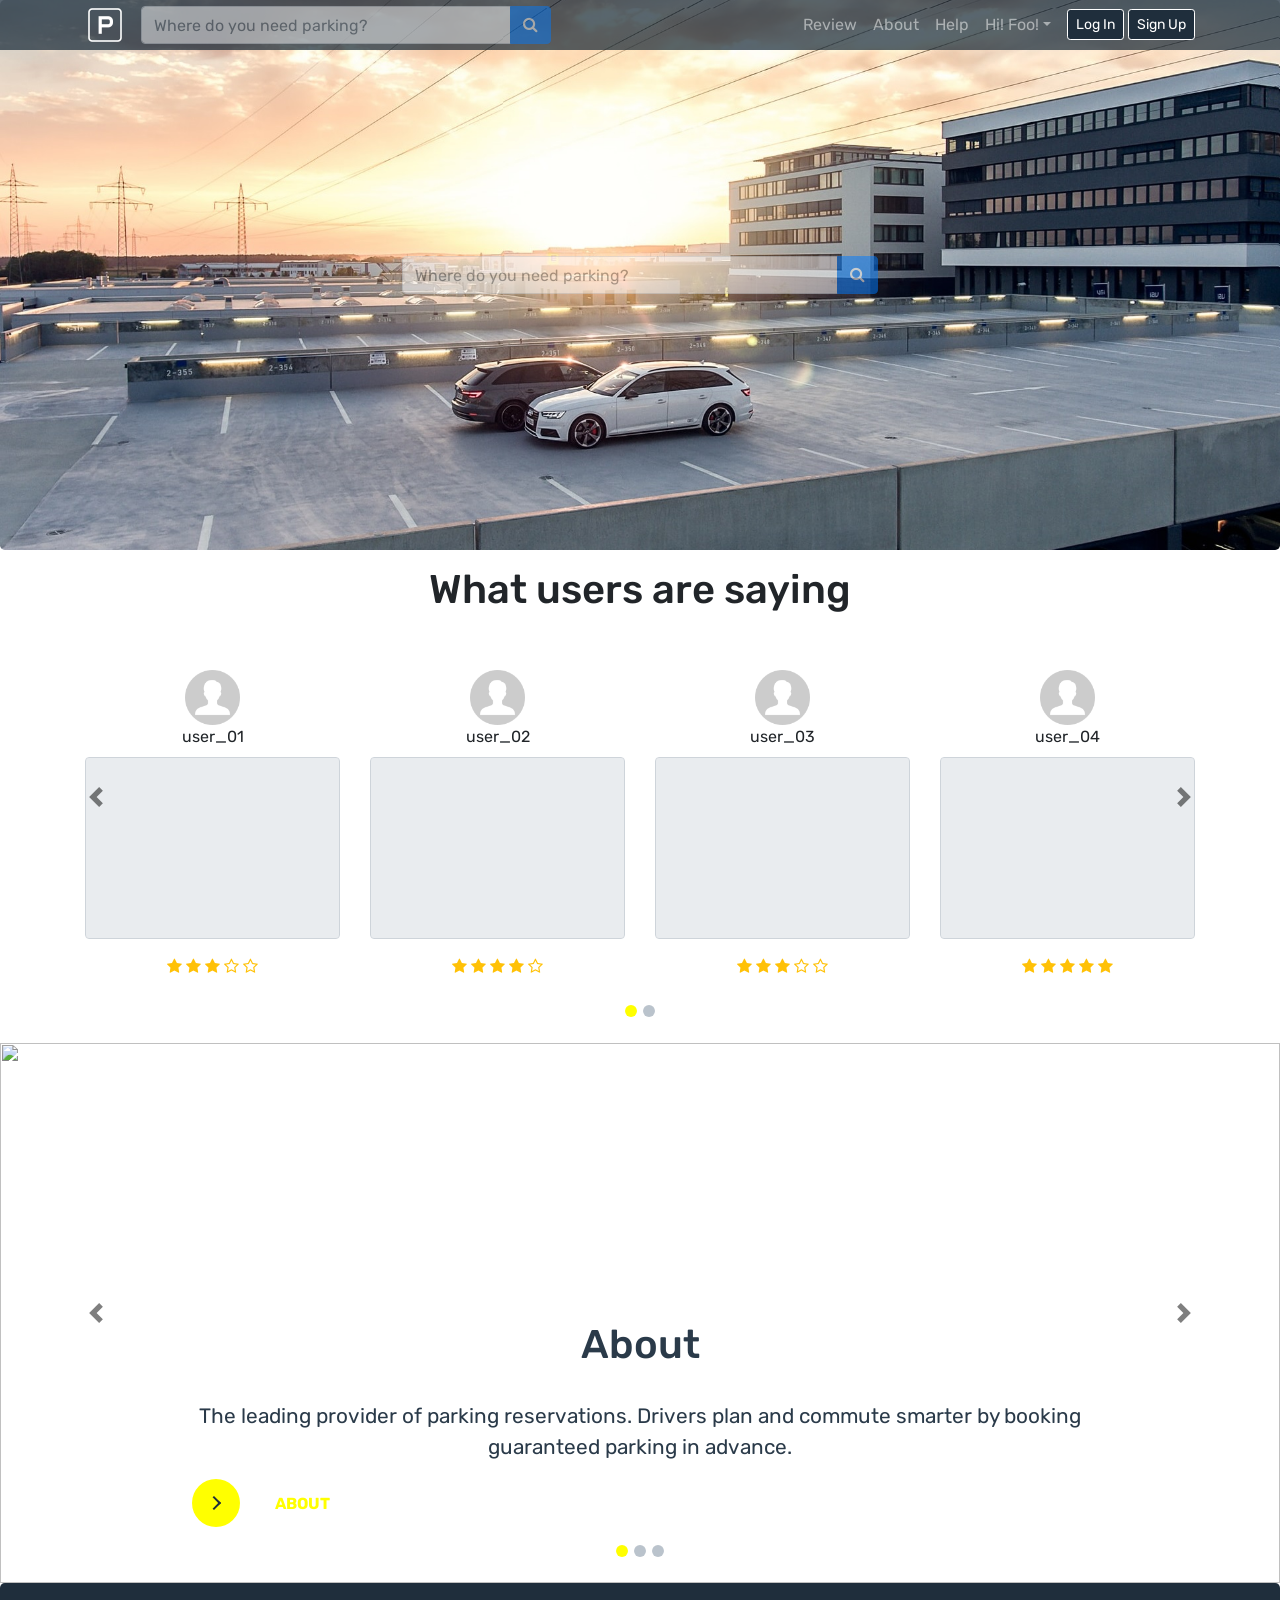
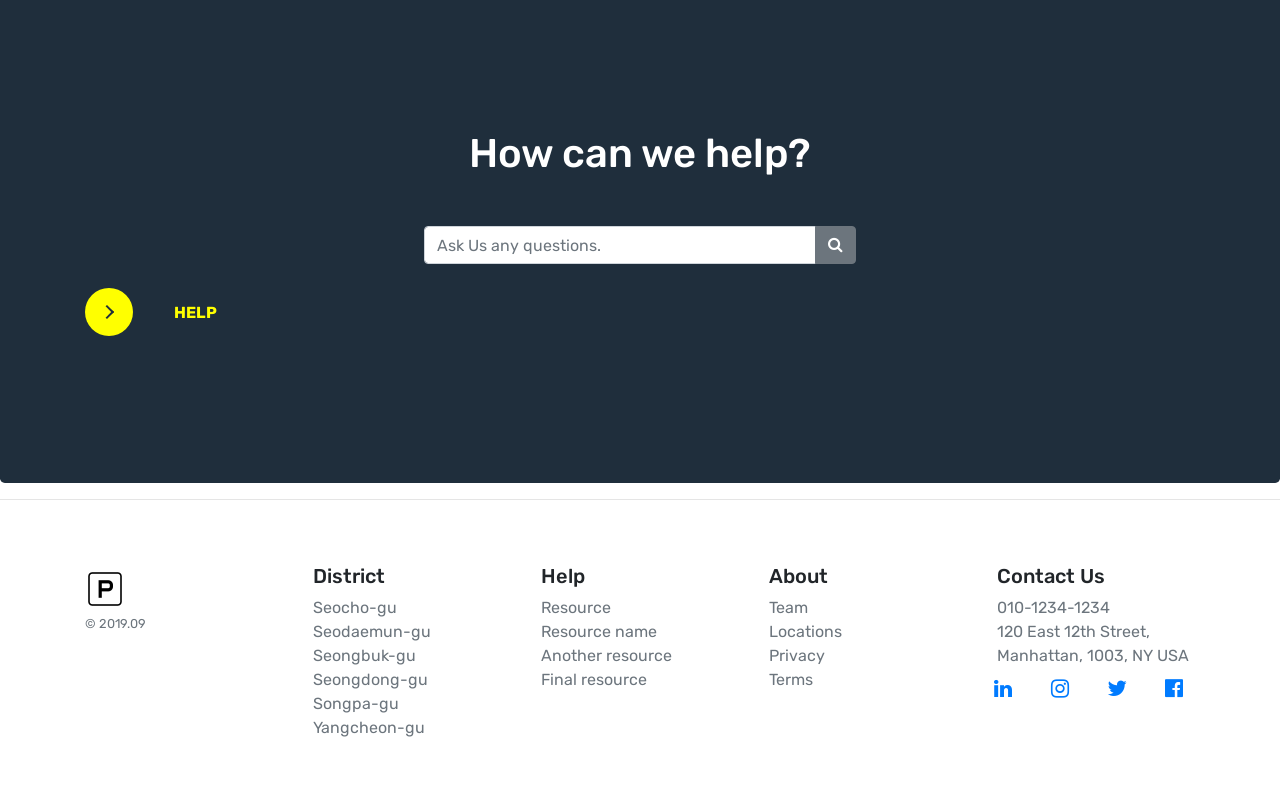
==== web/index.html @ db9d7f65 "change of dir (transition from Servlet to JSP)" ====
<!doctype html>
<html lang="en">

<head>
  <meta charset="utf-8">
  <meta name="viewport" content="width=device-width, initial-scale=1, shrink-to-fit=no">
  <meta name="description" content="parking application">
  <meta name="generator" content="Jekyll v3.8.5">
  <title>Locate Parking lot - Parking</title>

  <!-- favicon -->
  <link rel="icon" href="https://img.icons8.com/ios/50/000000/parking.png?v=1.1">

  <!-- CSS -->
  <link rel="stylesheet" href="https://stackpath.bootstrapcdn.com/bootstrap/4.3.1/css/bootstrap.min.css" integrity="sha384-ggOyR0iXCbMQv3Xipma34MD+dH/1fQ784/j6cY/iJTQUOhcWr7x9JvoRxT2MZw1T" crossorigin="anonymous">
  <link href="https://stackpath.bootstrapcdn.com/font-awesome/4.7.0/css/font-awesome.min.css" rel="stylesheet" integrity="sha384-wvfXpqpZZVQGK6TAh5PVlGOfQNHSoD2xbE+QkPxCAFlNEevoEH3Sl0sibVcOQVnN" crossorigin="anonymous">
  <link rel="stylesheet" href="./css/arrow.css">
  <link href="https://fonts.googleapis.com/css?family=Rubik&display=swap" rel="stylesheet">

  <!-- jQuery -->
  <!-- <script src="https://ajax.googleapis.com/ajax/libs/jquery/3.4.1/jquery.min.js"></script> -->
  <script src="https://code.jquery.com/jquery-3.4.1.min.js"
      integrity="sha256-CSXorXvZcTkaix6Yvo6HppcZGetbYMGWSFlBw8HfCJo="
      crossorigin="anonymous"></script>
  <!-- JS -->
  <script src="https://cdnjs.cloudflare.com/ajax/libs/popper.js/1.14.7/umd/popper.min.js"
      integrity="sha384-UO2eT0CpHqdSJQ6hJty5KVphtPhzWj9WO1clHTMGa3JDZwrnQq4sF86dIHNDz0W1"
      crossorigin="anonymous"></script>
  <script src="https://stackpath.bootstrapcdn.com/bootstrap/4.3.1/js/bootstrap.min.js"
      integrity="sha384-JjSmVgyd0p3pXB1rRibZUAYoIIy6OrQ6VrjIEaFf/nJGzIxFDsf4x0xIM+B07jRM"
      crossorigin="anonymous"></script>


  <script>
    /* navigation and main searchbars are toggled
      based on scroll pixel amounts from the top;
      화면을 밑으로 스크롤 했을때, 상단으로 부터의 높이가 200px를 넘으면 hasBeenTriggered의
      값을 true로, 다시 높이가 200px 보다 작도록 위로 스크롤 되면 hasbeenTriggered가 false가
      되도록하여, 상단의 searchbar가 메인 searchbar가 없어졋을때 display 되도록 합니다.
       */
    $(function(){
      // $('.navbar-toggler').on('hidden.bs.collapse', function () {
      //   $('#nav-searchbar').attr({'width': '720px'});
      // });
      $('#nav-searchbar').hide();
      var hasBeenTriggered = false;

      $(window).scroll(function(){
        if($(this).scrollTop()<200 && !hasBeenTriggered){
          // console.log("You've scrolled " + $(window).scrollTop() + " pixels");
        }
        else if($(this).scrollTop()>=200 && !hasBeenTriggered){
          hasBeenTriggered = true;
          $('#nav-searchbar').fadeToggle();
          $('#main-searchbar').fadeToggle();
        }
        else if($(this).scrollTop()<200 && hasBeenTriggered){
          hasBeenTriggered = false;
          $('#nav-searchbar').fadeToggle();
          $('#main-searchbar').fadeToggle();
        }
      });
      
    });

  </script>

  <style>
    body{
      font-family: 'Rubik', sans-serif;
    }
    /* Custom translucent site header */
    .site-header {
      background-color: rgba(19, 37, 53, .70);
      /* -webkit-backdrop-filter: saturate(180%) blur(20px);
      backdrop-filter: saturate(180%) blur(20px); */
    }
    .site-header a {
      color: #999;
      transition: ease-in-out color .15s;
    }
    
    .search-area{
      background-image: url('./images/cover.jpg');
      background-size: cover !important;
      background-position: center center !important;
      height: 550px !important;
      display: flex !important;
      align-items: center !important;
      margin-bottom: 0px;
    }
    .profile-picture{
      width: 55px;
      height: 55px;
    }

    .help{
      background-color: #1F2E3C;
      height:500px;
      margin-bottom: 0px;
      display: flex !important;
      align-items: center !important;
    }

    /* Center align the text within the three columns below the carousel */
    textarea.review_content{
      columns: 4;
      resize: none;
    }


    .bd-placeholder-img {
      font-size: 1.125rem;
      text-anchor: middle;
      -webkit-user-select: none;
      -moz-user-select: none;
      -ms-user-select: none;
      user-select: none;
    }

    @media (max-width: 700px) {
      p.about-text {
        font-size: 1.0rem !important;
      }
    }
    @media (min-width: 700px) {
      p.about-text {
        font-size: 1.3rem !important;
      }
    }
    
    .carousel-control-next,
    .carousel-control-prev {
      filter: invert(100%);
    }

    .carousel-caption{
      color: rgba(19, 37, 53, .90);
    }

    .carousel-indicators li {
      width: 12px;
      height: 12px;
      border-radius: 100%;
      background-color: lightslategray;
    }
    ol.carousel-indicators li.active {
      background-color: yellow;
    }
     #myCarousel2 > .carousel-inner > .carousel-item img {
      /* position: absolute; */
      /* top: 0;
      left: 0; */
      min-width: 100vw;
      height: 60vh;
      max-width: none;
      object-fit:cover;
      object-position:center;
    }
  </style>
</head>

<body>
  <header>
    <!-- site-header는 임의로 정의한 클래스로 header의 배경에 transparent효과를 줍니다.
      navbar-expand-lg는 화면 width가 줄었을때 toggle 버튼으로 navbar의 element를 접는 크기를 정합니다.
      fixed-top 클래스는 navbar를 상단에 고정시킵니다. py-0는 상하단 padding 간격을 조절합니다.
      -->
    <nav class="site-header navbar navbar-expand-lg navbar-dark fixed-top py-0">
      <!-- navbar navbar-expand-md navbar-dark fixed-top bg-dark -->
      <div class="container">
        <a class="navbar-brand " href="#">
          <img src="./images/logo_white.png">
        </a>
        <form id="nav-searchbar" class="navbar-form" style="width: 410px">
          <div class="input-group">
            <input type="search" placeholder="Where do you need parking?" aria-describedby="button-addon5" class="form-control">
            <div class="input-group-append">
            <button id="button-addon5" type="submit" class="btn btn-primary"><i class="fa fa-search"></i></button>
            </div>
          </div>
        </form>
        <button class="navbar-toggler" type="button" data-toggle="collapse" data-target="#navbarCollapsible" aria-controls="navbarCollapsible" aria-expanded="false" aria-label="Toggle navigation">
          <span class="navbar-toggler-icon"></span>
        </button>
        <div class="collapse navbar-collapse" id="navbarCollapsible">
          <ul class="navbar-nav ml-auto">
            <li class="nav-item">
              <a href="#" class="nav-link menu-item">Review</a>
            </li>
            <li class="nav-item">
              <a href="#" class="nav-link menu-item">About</a>
            </li>
            <li class="nav-item">
              <a href="#" class="nav-link menu-item">Help</a>
            </li>
            <li class="nav-item dropdown">
              <a class="nav-link dropdown-toggle menu-item mr-2" href="#" id="dropdown01" data-toggle="dropdown" aria-haspopup="true" aria-expanded="false">Hi! Foo!</a>
              <div class="dropdown-menu mt-1" aria-labelledby="dropdown01">
                <a class="dropdown-item" href="#">My Reservations</a>
                <a class="dropdown-item" href="#">Account</a>
                <a class="dropdown-item" href="#">Payment Method</a>
                <a class="dropdown-item" href="#">Credit Balance</a>
                <a class="dropdown-item" href="#">My Vehicle</a>
                <a class="dropdown-item" href="#">Bookmark</a>
              </div>
            </li>
            <li class="nav-item">
              <button type="button" class="btn btn-sm btn-dark mt-1 mr-1">Log In</button>
            </li>
            <li class="nav-item">
              <button type="button" class="btn btn-sm btn-dark mt-1">Sign Up</button>
              <!-- <a class="btn btn-outline-light m-2 " href="#">Sign up</a> -->
            </li>
          </ul>
        </div>
      </div>
    </nav>
  </header>

  <!-- cover -->
  <div class="jumbotron search-area">
    <div class="mx-auto col-lg-5">
      <form id="main-searchbar" action="" class="" role="form">
        <div class="input-group">
          <input type="search" placeholder="Where do you need parking?" aria-describedby="button-addon5" class="form-control">
          <div class="input-group-append">
          <button id="button-addon5" type="submit" class="btn btn-primary"><i class="fa fa-search"></i></button>
          </div>
        </div>
      </form>
    </div>
  </div>

  
  <div id="myCarousel" class="review carousel slide" data-ride="carousel">
    <div class="d-flex align-content-center justify-content-center pt-3">
      <p class="h1">What users are saying</p>
    </div>
    <ol class="carousel-indicators">
      <li data-target="#myCarousel" data-slide-to="0" class="active"></li>
      <li data-target="#myCarousel" data-slide-to="1"></li>
    </ol>
    <div class="carousel-inner">
      <div class="carousel-item active">
        <div class="container text-center py-5">
          <div class="row">
            <div class="col-lg-3">
              <img class="profile-picture" src="./images/profile.png" alt="Generic placeholder image">
              <div class="form-group">
                <label for="exampleFormControlTextarea1">user_01</label>
                <textarea readonly class="form-control review_content" id="exampleFormControlTextarea1" rows="7"></textarea>
              </div>
              <p>
                <span><i class="text-warning fa fa-star"></i></span>
                <span><i class="text-warning fa fa-star"></i></span>
                <span><i class="text-warning fa fa-star"></i></span>
                <span><i class="text-warning fa fa-star-o"></i></span>
                <span><i class="text-warning fa fa-star-o"></i></span>
                <!-- <a class="btn btn-secondary" href="#" role="button">View details »</a> -->
              </p>
            </div><!-- /.col-lg-4 -->
            <div class="col-lg-3">
              <img class="profile-picture" src="./images/profile.png" alt="Generic placeholder image">
              <div class="form-group">
                <label for="exampleFormControlTextarea1">user_02</label>
                <textarea readonly class="form-control review_content" id="exampleFormControlTextarea1" rows="7"></textarea>
              </div>
              <p>
                <span><i class="text-warning fa fa-star"></i></span>
                <span><i class="text-warning fa fa-star"></i></span>
                <span><i class="text-warning fa fa-star"></i></span>
                <span><i class="text-warning fa fa-star"></i></span>
                <span><i class="text-warning fa fa-star-o"></i></span>
              </p>
            </div><!-- /.col-lg-4 -->
            <div class="col-lg-3">
              <img class="profile-picture" src="./images/profile.png" alt="Generic placeholder image">
              <div class="form-group">
                <label for="exampleFormControlTextarea1">user_03</label>
                <textarea readonly class="form-control review_content" id="exampleFormControlTextarea1" rows="7"></textarea>
              </div>
              <p>
                <span><i class="text-warning fa fa-star"></i></span>
                <span><i class="text-warning fa fa-star"></i></span>
                <span><i class="text-warning fa fa-star"></i></span>
                <span><i class="text-warning fa fa-star-o"></i></span>
                <span><i class="text-warning fa fa-star-o"></i></span>
              </p>
            </div><!-- /.col-lg-4 -->
            <div class="col-lg-3">
              <img class="profile-picture" src="./images/profile.png" alt="Generic placeholder image">
              <div class="form-group">
                <label for="exampleFormControlTextarea1">user_04</label>
                <textarea readonly class="form-control review_content" id="exampleFormControlTextarea1" rows="7"></textarea>
              </div>
              <p>
                <span><i class="text-warning fa fa-star"></i></span>
                <span><i class="text-warning fa fa-star"></i></span>
                <span><i class="text-warning fa fa-star"></i></span>
                <span><i class="text-warning fa fa-star"></i></span>
                <span><i class="text-warning fa fa-star"></i></span>
              </p>
            </div><!-- /.col-lg-4 -->
          </div><!-- /.row -->
        </div><!-- /.container -->
      </div>
      <div class="carousel-item">
        <div class="container text-center py-5">
          <div class="row">
            <div class="col-lg-3">
              <img class="profile-picture" src="./images/profile.png" alt="Generic placeholder image">
              <div class="form-group">
                <label for="exampleFormControlTextarea1">user_05</label>
                <textarea readonly class="form-control review_content" id="exampleFormControlTextarea1" rows="7"></textarea>
              </div>
              <p>
                <span><i class="text-warning fa fa-star"></i></span>
                <span><i class="text-warning fa fa-star"></i></span>
                <span><i class="text-warning fa fa-star"></i></span>
                <span><i class="text-warning fa fa-star-o"></i></span>
                <span><i class="text-warning fa fa-star-o"></i></span>
                <!-- <a class="btn btn-secondary" href="#" role="button">View details »</a> -->
              </p>
            </div><!-- /.col-lg-4 -->
            <div class="col-lg-3">
              <img class="profile-picture" src="./images/profile.png" alt="Generic placeholder image">
              <div class="form-group">
                <label for="exampleFormControlTextarea1">user_06</label>
                <textarea readonly class="form-control review_content" id="exampleFormControlTextarea1" rows="7"></textarea>
              </div>
              <p>
                <span><i class="text-warning fa fa-star"></i></span>
                <span><i class="text-warning fa fa-star"></i></span>
                <span><i class="text-warning fa fa-star"></i></span>
                <span><i class="text-warning fa fa-star"></i></span>
                <span><i class="text-warning fa fa-star-o"></i></span>
              </p>
            </div><!-- /.col-lg-4 -->
            <div class="col-lg-3">
              <img class="profile-picture" src="./images/profile.png" alt="Generic placeholder image">
              <div class="form-group">
                <label for="exampleFormControlTextarea1">user_07</label>
                <textarea readonly class="form-control review_content" id="exampleFormControlTextarea1" rows="7"></textarea>
              </div>
              <p>
                <span><i class="text-warning fa fa-star"></i></span>
                <span><i class="text-warning fa fa-star"></i></span>
                <span><i class="text-warning fa fa-star"></i></span>
                <span><i class="text-warning fa fa-star-o"></i></span>
                <span><i class="text-warning fa fa-star-o"></i></span>
              </p>
            </div><!-- /.col-lg-4 -->
            <div class="col-lg-3">
              <img class="profile-picture" src="./images/profile.png" alt="Generic placeholder image">
              <div class="form-group">
                <label for="exampleFormControlTextarea1">user_08</label>
                <textarea readonly class="form-control review_content" id="exampleFormControlTextarea1" rows="7"></textarea>
              </div>
              <p>
                <span><i class="text-warning fa fa-star"></i></span>
                <span><i class="text-warning fa fa-star"></i></span>
                <span><i class="text-warning fa fa-star"></i></span>
                <span><i class="text-warning fa fa-star"></i></span>
                <span><i class="text-warning fa fa-star"></i></span>
              </p>
            </div><!-- /.col-lg-4 -->
          </div><!-- /.row -->
        </div><!-- /.container -->
      </div>
    </div>
    <a class="carousel-control-prev" href="#myCarousel" role="button" data-slide="prev">
    <span class="carousel-control-prev-icon" aria-hidden="true"></span>
    <span class="sr-only">Previous</span>
    </a>
    <a class="carousel-control-next" href="#myCarousel" role="button" data-slide="next">
    <span class="carousel-control-next-icon" aria-hidden="true"></span>
    <span class="sr-only">Next</span>
    </a>
  </div>


  <div id="myCarousel2" class="about carousel slide" data-ride="carousel">

    <ol class="carousel-indicators">
      <li data-target="#myCarousel2" data-slide-to="0" class="active"></li>
      <li data-target="#myCarousel2" data-slide-to="1"></li>
      <li data-target="#myCarousel2" data-slide-to="2"></li>
    </ol>
    <div class="carousel-inner">
      <div class="carousel-item active">
        <img class="bd-placeholder-img" width="100%" height="100%" src="./images/about1.jpg" alt="">
        <div class="container">
          <div class="carousel-caption text-center">
            <p class='h1'>About</p><br>
            <p class='about-text'>The leading provider of parking reservations. Drivers plan and commute smarter by booking guaranteed parking in advance. </p>
            <p class='text-left'>
              <button class="learn-more">
                <div class="circle">
                  <span class="icon arrow"></span>
                </div>
                <p class="button-text">About</p>
              </button>
            </p>
          </div>
        </div>
      </div>
      <div class="carousel-item">
        <img class="bd-placeholder-img" width="100%" height="100%" src="./images/about2.jpg" alt="">
        <div class="container">
          <div class="carousel-caption text-center">
            <p class='h1'>About</p><br>
            <p class='about-text'>Customers are empowered with the ability to search and compare thousands of 
              parking options and prices in 25 areas.
            </p>
            <p class='text-left'>
              <button class="learn-more">
                <div class="circle">
                  <span class="icon arrow"></span>
                </div>
                <p class="button-text">About</p>
              </button>
            </p>
          </div>
        </div>
      </div>
      <div class="carousel-item">
        <img class="bd-placeholder-img" width="100%" height="100%" src="./images/about3.jpg" alt="">
        <div class="container">
          <div class="carousel-caption text-center">
            <p class='h1'>About</p><br>
            <p class='about-text'>Drivers can easily book a spot ahead of time at parking lots, garages, and valets in their city, or they can reserve on-the-go with the company’s award-winning mobile app for iOS and Android.</p>
            <p class='text-left'>
              <button class="learn-more">
                <div class="circle">
                  <span class="icon arrow"></span>
                </div>
                <p class="button-text">About</p>
              </button>
            </p>
          </div>
        </div>
      </div>
    </div>
    <a class="carousel-control-prev" href="#myCarousel2" role="button" data-slide="prev">
    <span class="carousel-control-prev-icon" aria-hidden="true"></span>
    <span class="sr-only">Previous</span>
    </a>
    <a class="carousel-control-next" href="#myCarousel2" role="button" data-slide="next">
    <span class="carousel-control-next-icon" aria-hidden="true"></span>
    <span class="sr-only">Next</span>
    </a>
  </div>

  <div class="help jumbotron">
    <div class="container ">
      <div class="mx-auto col-lg-5">
        <p class="h1 display-5 text-center mb-5 text-white">How can we help?</p>
        <div class="input-group mb-4">
          <input type="search" placeholder="Ask Us any questions." aria-describedby="button-addon5" class="form-control">
          <div class="input-group-append">
          <button id="button-addon5" type="submit" class="btn btn-secondary"><i class="fa fa-search"></i></button>
          </div>
        </div>
        </form>
      </div>

      <button class="learn-more">
        <div class="circle">
          <span class="icon arrow"></span>
        </div>
        <p class="button-text">Help</p>
      </button>
    </div>
  </div>
  <hr class="featurette-divider">

  <footer class="container py-5">
    <div class="row">
      <div class="col-6 col-md">
        <a class="navbar-brand" href="#">
          <img src="./images/logo_black.png">
        </a>
        <small class="d-block mb-3 text-muted">&copy; 2019.09</small>
      </div>
      <div class="col-6 col-md">
      <p class='h5'>District</p>
      <ul class="list-unstyled text-small">
        <li><a class="text-muted" href="#">Seocho-gu</a></li>
        <li><a class="text-muted" href="#">Seodaemun-gu</a></li>
        <li><a class="text-muted" href="#">Seongbuk-gu</a></li>
        <li><a class="text-muted" href="#">Seongdong-gu</a></li>
        <li><a class="text-muted" href="#">Songpa-gu</a></li>
        <li><a class="text-muted" href="#">Yangcheon-gu</a></li>
      </ul>
      </div>
      <div class="col-6 col-md">
      <p class='h5'>Help</p>
      <ul class="list-unstyled text-small">
        <li><a class="text-muted" href="#">Resource</a></li>
        <li><a class="text-muted" href="#">Resource name</a></li>
        <li><a class="text-muted" href="#">Another resource</a></li>
        <li><a class="text-muted" href="#">Final resource</a></li>
      </ul>
      </div>
      <div class="col-6 col-md">
      <p class='h5'>About</p>
      <ul class="list-unstyled text-small">
        <li><a class="text-muted" href="#">Team</a></li>
        <li><a class="text-muted" href="#">Locations</a></li>
        <li><a class="text-muted" href="#">Privacy</a></li>
        <li><a class="text-muted" href="#">Terms</a></li>
      </ul>
      </div>
      <div class="col-6 col-md">
      <p class='h5'>Contact Us</p>
      <ul class="list-unstyled text-small">
        <li><a class="text-muted" href="#">010-1234-1234</a></li>
        <li><a class="text-muted" href="#">120 East 12th Street, Manhattan, 1003, NY USA</a></li>
        <li>
          <div class="row social-list">
            <div class="col-sm-3 col-xs-2 col-sm-offset-0 col-xs-offset-2 px-0">
              <a href="" class="">
                <span class="fa-stack fa-lg" href="">
                  <i class="fa fa-linkedin fa-stack-1x"></i>
                </span>
              </a>
            </div>
            <div class="col-sm-3 col-xs-2 px-0">
              <a href="" class="">
                <span class="fa-stack fa-lg">
                  <i class="fa fa-instagram fa-stack-1x"></i>
                </span>
              </a>
            </div>
            <div class="col-sm-3 col-xs-2 px-0">
              <a href="" class="">
                <span class="fa-stack fa-lg">
                  <i class="fa fa-twitter fa-stack-1x"></i>
                </span>
              </a>
            </div>
            <div class="col-sm-3 col-xs-2 px-0">
              <a href="" class="">
                <span class="fa-stack fa-lg">
                  <i class="fa fa-facebook-official fa-stack-1x"></i>
                </span>
              </a>
            </div>
          </div>
        </li>
      </ul>
      </div>
    </div>
  </footer>
  
</body>

</html>
---- web/css/arrow.css ----
/* page button style */

.btn-outline-light {
  color: #f8f9fa;
  background-color: transparent;
  background-image: none;
  border-radius: 35px;
  border: 1px solid rgba(248, 249, 250, 0.75);    
}
.btn-light {
  color: #212529;
  background-color: #f8f9fa;
  border-color: #f8f9fa;
  border-radius: 35px;
  border: 1px solid rgba(248, 249, 250, 0.75);     
}
.btn-dark {
  color: #fff;
  background-color: #1F2E3C;
  border-color: #343a40;
  /* border-radius: 35px; */
  /* border: 1px solid rgba(52, 58, 64, 0.75);     */
  border: 1px solid #fff;
}

@import url('https://fonts.googleapis.com/css?family=Mukta:700');
button {
  position: relative;
  display: inline-block;
  cursor: pointer;
  outline: none;
  border: 0;
  vertical-align: middle;
  text-decoration: none;
  background: transparent;
  padding: 0;
  font-size: inherit;
  font-family: inherit;
}
button.learn-more {
  width: 12rem;
  height: auto;
}
button:focus, a:focus{
  outline:none;
}
button.learn-more .circle {
  transition: all 0.45s cubic-bezier(0.65, 0, 0.076, 1);
  position: relative;
  margin: 0;
  width: 3rem;
  height: 3rem;
  background: yellow;
  border-radius: 1.625rem;
}
button.learn-more .circle .icon {
  transition: all 0.45s cubic-bezier(0.65, 0, 0.076, 1);
  position: absolute;
  top: 0;
  bottom: 0;
  margin: auto;
  background: #1F2E3C;
}
button.learn-more .circle .icon.arrow {
  transition: all 0.45s cubic-bezier(0.65, 0, 0.076, 1);
  left: 0.625rem;
  width: 1.125rem;
  height: 0.125rem;
  background: none;
}
button.learn-more .circle .icon.arrow::before {
  position: absolute;
  content: '';
  top: -0.25rem;
  right: 0.0625rem;
  width: 0.625rem;
  height: 0.625rem;
  border-top: 0.125rem solid #1F2E3C;
  border-right: 0.125rem solid #1F2E3C;
  transform: rotate(45deg);
}
button.learn-more .button-text {
  transition: all 0.45s cubic-bezier(0.65, 0, 0.076, 1);
  position: absolute;
  top: 0;
  left: 0;
  right: 0;
  bottom: 0;
  padding: 0.75rem 0;
  margin: 0 0 0 1.85rem;
  color: yellow;
  font-weight: 700;
  line-height: 1.6;
  text-align: center;
  text-transform: uppercase;
}
button:hover .circle {
  width: 100%;
}
button:hover .circle .icon.arrow {
  background: #1F2E3C;
  transform: translate(1rem, 0);
}
button:hover .button-text {
  color: #1F2E3C;
}
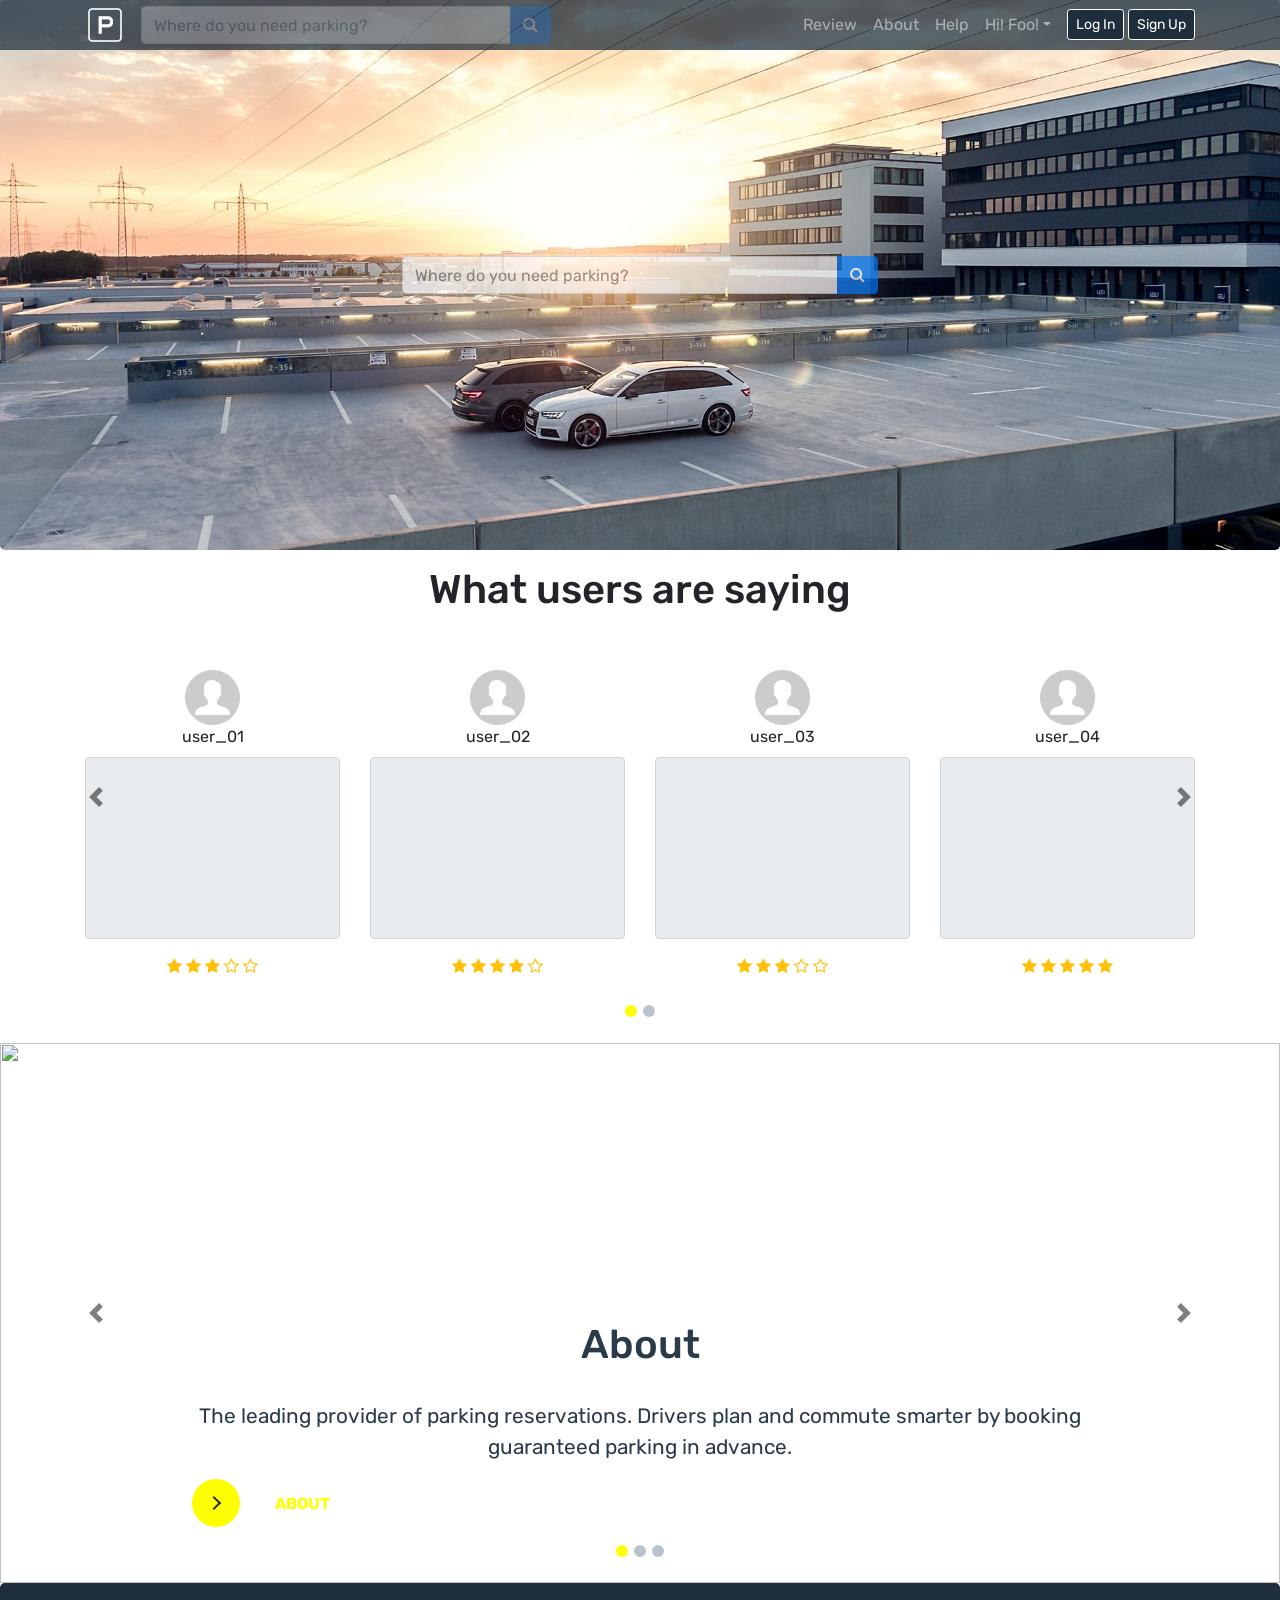
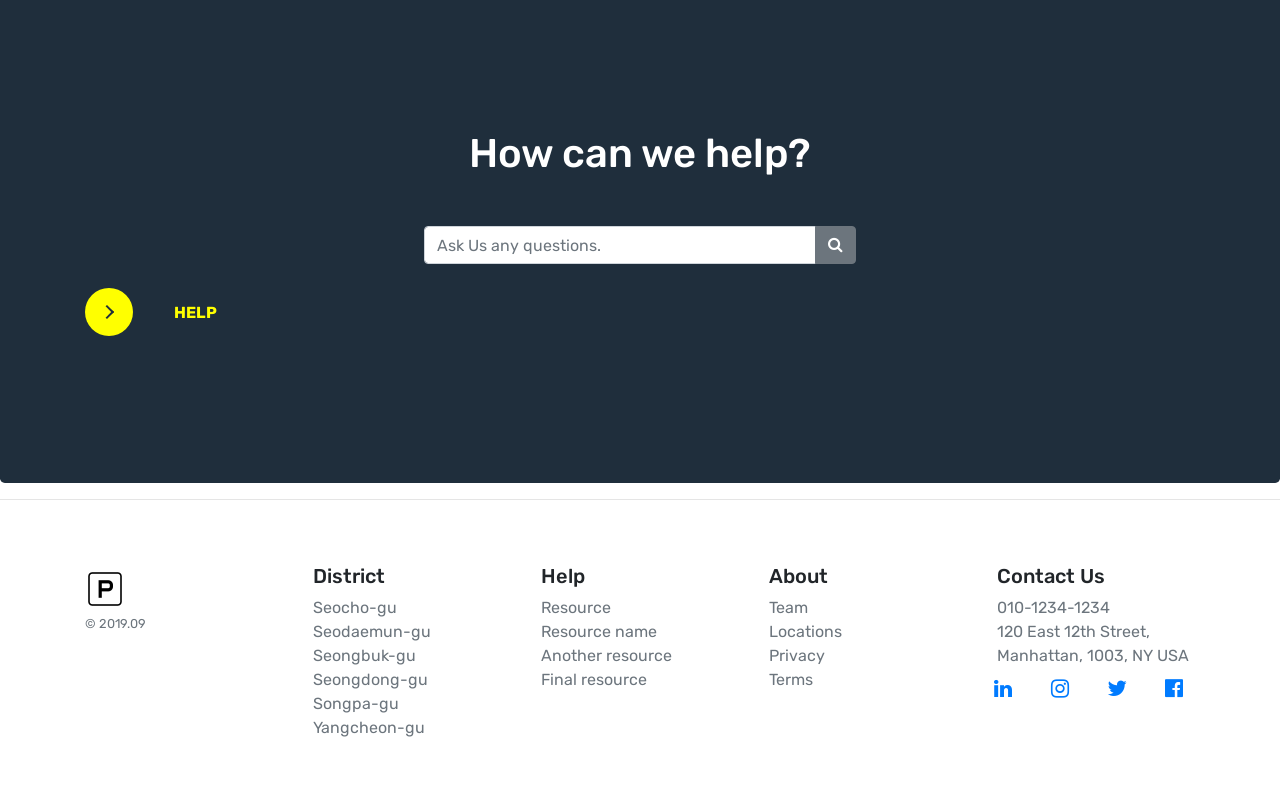
==== commit 67c3611d: "branch push test" ====
--- a/web/index.html
+++ b/web/index.html
@@ -18,7 +18,6 @@
   <link href="https://fonts.googleapis.com/css?family=Rubik&display=swap" rel="stylesheet">
 
   <!-- jQuery -->
-  <!-- <script src="https://ajax.googleapis.com/ajax/libs/jquery/3.4.1/jquery.min.js"></script> -->
   <script src="https://code.jquery.com/jquery-3.4.1.min.js"
       integrity="sha256-CSXorXvZcTkaix6Yvo6HppcZGetbYMGWSFlBw8HfCJo="
       crossorigin="anonymous"></script>
@@ -29,7 +28,6 @@
   <script src="https://stackpath.bootstrapcdn.com/bootstrap/4.3.1/js/bootstrap.min.js"
       integrity="sha384-JjSmVgyd0p3pXB1rRibZUAYoIIy6OrQ6VrjIEaFf/nJGzIxFDsf4x0xIM+B07jRM"
       crossorigin="anonymous"></script>
-
 
   <script>
     /* navigation and main searchbars are toggled
@@ -210,7 +208,6 @@
             </li>
             <li class="nav-item">
               <button type="button" class="btn btn-sm btn-dark mt-1">Sign Up</button>
-              <!-- <a class="btn btn-outline-light m-2 " href="#">Sign up</a> -->
             </li>
           </ul>
         </div>
@@ -257,7 +254,6 @@
                 <span><i class="text-warning fa fa-star"></i></span>
                 <span><i class="text-warning fa fa-star-o"></i></span>
                 <span><i class="text-warning fa fa-star-o"></i></span>
-                <!-- <a class="btn btn-secondary" href="#" role="button">View details »</a> -->
               </p>
             </div><!-- /.col-lg-4 -->
             <div class="col-lg-3">
@@ -320,7 +316,6 @@
                 <span><i class="text-warning fa fa-star"></i></span>
                 <span><i class="text-warning fa fa-star-o"></i></span>
                 <span><i class="text-warning fa fa-star-o"></i></span>
-                <!-- <a class="btn btn-secondary" href="#" role="button">View details »</a> -->
               </p>
             </div><!-- /.col-lg-4 -->
             <div class="col-lg-3">
